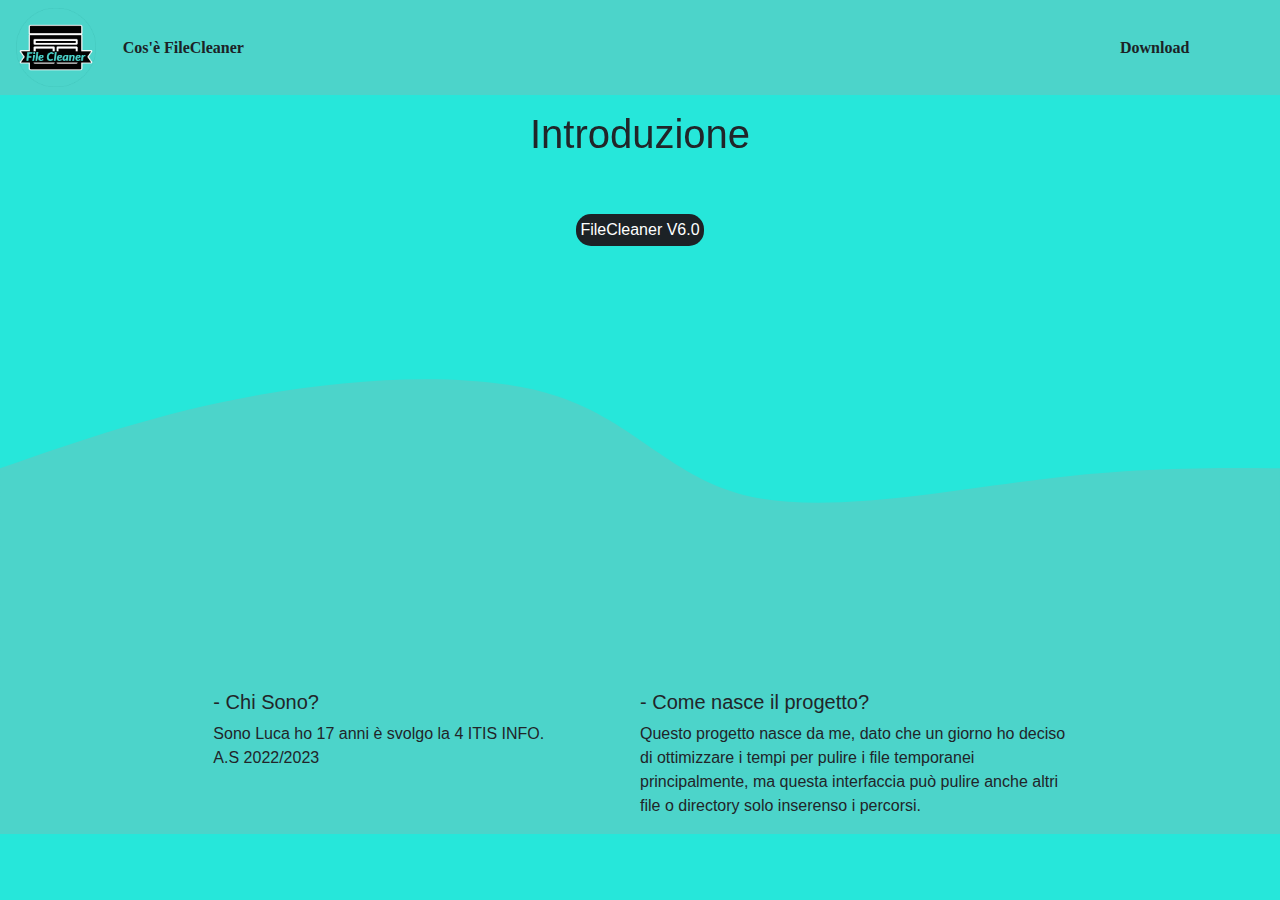
==== Download.html @ fdf0d433 "Inizio-Grafica" ====
<!DOCTYPE html>
<html lang="en">
<head>
    <meta charset="UTF-8">
    <meta http-equiv="X-UA-Compatible" content="IE=edge">
    <meta name="viewport" content="width=device-width, initial-scale=1.0">
    <link rel="shortcut icon" href="./image/Logo.png"/>
    <script src="./script/script.js"></script>
    <title>Scarica il FileCleaner</title>
    <link rel="stylesheet" href="./css/style.css">
    <link rel="stylesheet" href="https://cdn.jsdelivr.net/npm/bootstrap@4.0.0/dist/css/bootstrap.min.css" integrity="sha384-Gn5384xqQ1aoWXA+058RXPxPg6fy4IWvTNh0E263XmFcJlSAwiGgFAW/dAiS6JXm" crossorigin="anonymous">
    <link rel="stylesheet" href="https://unpkg.com/aos@next/dist/aos.css" />

</head>
<body>
    <div class="container-fluid">
        <div class="row color1 fixed-top sh-box">
            <div class="col-1 d-none d-md-block mt-2 mb-2 ml-xl-3 ml-lg-3 ml-md-3">
                <a href="./index.html"> <img src="./image/Logo.png" alt="" width="80px" class="imgS img-fluid"></a>
            </div>
            <div class="col-10 d-flex align-items-center justify-content-between ">
                <div class="d-none d-md-block "> <a href="FileCleaner.html" class="text-style"><strong> <font face="Comic Sans">Cos'è FileCleaner</font> </strong></a> </div>
                <div class="d-none d-md-block"> <a href="Download.html" class="text-style"><strong> <font face="Comic Sans">Download</font></strong></a></div>
            </div>

             <div class="col-sm-8 col-7 d-md-none">
                <nav class="navbar navbar-light amber lighten-4 mb-4">
                        <button class="navbar-toggler first-button mt-3" type="button" data-toggle="collapse" data-target="#navbarSupportedContent20"
                        aria-controls="navbarSupportedContent20" aria-expanded="false" aria-label="Toggle navigation">
                        <div class="animated-icon1"><span></span><span></span><span></span></div>
                        </button>
                    <div class="collapse navbar-collapse " id="navbarSupportedContent20">
                        <ul class="navbar-nav mr-5 ">
                            <li class="nav-item active mt-5">
                                <a class="nav-link text-style" href="FileCleaner.html"><strong><font face="Comic Sans">Cos'è_FileCleaner</font></strong></a>
                            </li>
                            <li class="nav-item">
                                <a class="nav-link text-style" href="Download.html"><strong> <font face="Comic Sans">Download</font></strong></a>
                            </li>
                        </ul> 
                    </div>
                </nav>
            </div>

            <div class="col-sm-3 col-3  d-md-none">
                <a href="./index.html"> <img src="./image/Logo.png" alt="" width="80px" class="imgS"></a>
            </div>
        </div>

        <div class="row Contenitore-Title mt-7">
            <h1 class="Introduzione-Title" data-aos="fade-down-right"><font>Introduzione</font> </h1>
        </div>

        <div class="row mt-5 justify-content-center">
            <a href="./App/setup.exe" style="text-decoration: none" download>
                <div class="bt">FileCleaner V6.0</div>
            </a>
        </div>

        <div class="row">
            <svg width="100%" height="100%" id="svg" viewBox="0 0 1440 500" xmlns="http://www.w3.org/2000/svg" class="transition duration-300 ease-in-out delay-150"><style>
                .path-0{
                  animation:pathAnim-0 4s;
                  animation-timing-function: linear;
                  animation-iteration-count: infinite;
                }
                @keyframes pathAnim-0{
                  0%{
                    d: path("M 0,500 C 0,500 0,250 0,250 C 90.94736842105263,218.25837320574163 181.89473684210526,186.51674641148324 294,167 C 406.10526315789474,147.48325358851676 539.3684210526316,140.1913875598086 627,169 C 714.6315789473684,197.8086124401914 756.6315789473684,262.7177033492823 845,282 C 933.3684210526316,301.2822966507177 1068.1052631578948,274.9377990430622 1175,262 C 1281.8947368421052,249.0622009569378 1360.9473684210525,249.5311004784689 1440,250 C 1440,250 1440,500 1440,500 Z");
                  }
                  25%{
                    d: path("M 0,500 C 0,500 0,250 0,250 C 82.94736842105263,228.54545454545453 165.89473684210526,207.09090909090907 252,229 C 338.10526315789474,250.90909090909093 427.3684210526317,316.1818181818182 538,337 C 648.6315789473683,357.8181818181818 780.6315789473683,334.18181818181813 890,319 C 999.3684210526317,303.81818181818187 1086.1052631578948,297.0909090909091 1174,287 C 1261.8947368421052,276.9090909090909 1350.9473684210525,263.45454545454544 1440,250 C 1440,250 1440,500 1440,500 Z");
                  }
                  50%{
                    d: path("M 0,500 C 0,500 0,250 0,250 C 88.12440191387557,300.1626794258373 176.24880382775115,350.32535885167465 265,334 C 353.75119617224885,317.67464114832535 443.12918660287085,234.86124401913878 552,226 C 660.8708133971292,217.13875598086122 789.2344497607653,282.2296650717703 891,298 C 992.7655502392347,313.7703349282297 1067.9330143540672,280.22009569377997 1155,264 C 1242.0669856459328,247.77990430622006 1341.0334928229663,248.88995215311002 1440,250 C 1440,250 1440,500 1440,500 Z");
                  }
                  75%{
                    d: path("M 0,500 C 0,500 0,250 0,250 C 84.20095693779902,249.40669856459328 168.40191387559804,248.8133971291866 260,241 C 351.59808612440196,233.1866028708134 450.5933014354067,218.15311004784687 548,234 C 645.4066985645933,249.84688995215313 741.2248803827753,296.5741626794259 832,311 C 922.7751196172247,325.4258373205741 1008.5071770334928,307.55023923444975 1109,292 C 1209.4928229665072,276.44976076555025 1324.7464114832537,263.22488038277515 1440,250 C 1440,250 1440,500 1440,500 Z");
                  }
                  100%{
                    d: path("M 0,500 C 0,500 0,250 0,250 C 90.94736842105263,218.25837320574163 181.89473684210526,186.51674641148324 294,167 C 406.10526315789474,147.48325358851676 539.3684210526316,140.1913875598086 627,169 C 714.6315789473684,197.8086124401914 756.6315789473684,262.7177033492823 845,282 C 933.3684210526316,301.2822966507177 1068.1052631578948,274.9377990430622 1175,262 C 1281.8947368421052,249.0622009569378 1360.9473684210525,249.5311004784689 1440,250 C 1440,250 1440,500 1440,500 Z");
                  }
                }</style><path d="M 0,500 C 0,500 0,250 0,250 C 90.94736842105263,218.25837320574163 181.89473684210526,186.51674641148324 294,167 C 406.10526315789474,147.48325358851676 539.3684210526316,140.1913875598086 627,169 C 714.6315789473684,197.8086124401914 756.6315789473684,262.7177033492823 845,282 C 933.3684210526316,301.2822966507177 1068.1052631578948,274.9377990430622 1175,262 C 1281.8947368421052,249.0622009569378 1360.9473684210525,249.5311004784689 1440,250 C 1440,250 1440,500 1440,500 Z" stroke="none" stroke-width="0" fill="#4cd4ca" fill-opacity="1" class="transition-all duration-300 ease-in-out delay-150 path-0"></path></svg>
        </div>

        <div class="row sticky color1 justify-content-center">

            <div class="col-6 col-lg-4 col-xl-4 col-sm-6 col-md-4">
                <h5>- Chi Sono?</h5>
                <p>Sono Luca ho 17 anni è svolgo la 4 ITIS INFO. <br> A.S 2022/2023</p>
            </div>

            <div class="col-6 col-lg-4 col-xl-4 col-sm-6 col-md-4">
                <h5>- Come nasce il progetto?</h5>
                <p>Questo progetto nasce da me, dato che un giorno ho deciso di ottimizzare 
                i tempi per pulire i file temporanei principalmente, ma questa interfaccia
                può pulire anche altri file o directory solo inserenso i percorsi.</p>
            </div>

        </div>

    </div>

    <script src="https://unpkg.com/aos@next/dist/aos.js"></script>
    <script>
        AOS.init();
    </script>
    <script src="https://code.jquery.com/jquery-3.2.1.slim.min.js" integrity="sha384-KJ3o2DKtIkvYIK3UENzmM7KCkRr/rE9/Qpg6aAZGJwFDMVNA/GpGFF93hXpG5KkN" crossorigin="anonymous"></script>
    <script src="https://cdn.jsdelivr.net/npm/popper.js@1.12.9/dist/umd/popper.min.js" integrity="sha384-ApNbgh9B+Y1QKtv3Rn7W3mgPxhU9K/ScQsAP7hUibX39j7fakFPskvXusvfa0b4Q" crossorigin="anonymous"></script>
    <script src="https://cdn.jsdelivr.net/npm/bootstrap@4.0.0/dist/js/bootstrap.min.js" integrity="sha384-JZR6Spejh4U02d8jOt6vLEHfe/JQGiRRSQQxSfFWpi1MquVdAyjUar5+76PVCmYl" crossorigin="anonymous"></script>
</body>
</html>
---- css/style.css ----
.animated-icon1, .animated-icon2, .animated-icon3 {
    width: 30px;
    height: 20px;
    position: relative;
    margin: 0px;
    -webkit-transform: rotate(0deg);
    -moz-transform: rotate(0deg);
    -o-transform: rotate(0deg);
    transform: rotate(0deg);
    -webkit-transition: .5s ease-in-out;
    -moz-transition: .5s ease-in-out;
    -o-transition: .5s ease-in-out;
    transition: .5s ease-in-out;
    cursor: pointer;
}
    
.animated-icon1 span, .animated-icon2 span, .animated-icon3 span {
    display: block;
    position: absolute;
    height: 3px;
    width: 100%;
    border-radius: 9px;
    opacity: 1;
    left: 0;
    -webkit-transform: rotate(0deg);
    -moz-transform: rotate(0deg);
    -o-transform: rotate(0deg);
    transform: rotate(0deg);
    -webkit-transition: .25s ease-in-out;
    -moz-transition: .25s ease-in-out;
    -o-transition: .25s ease-in-out;
    transition: .25s ease-in-out;
}
    
.animated-icon1 span {
    background: white;
}
    
.animated-icon1 span:nth-child(1) {
    top: 0px;
}
    
.animated-icon1 span:nth-child(2) {
    top: 10px;
}
    
.animated-icon1 span:nth-child(3) {
    top: 20px;
}
    
.animated-icon1.open span:nth-child(1) {
    top: 11px;
    -webkit-transform: rotate(135deg);
    -moz-transform: rotate(135deg);
    -o-transform: rotate(135deg);
    transform: rotate(135deg);
}
    
.animated-icon1.open span:nth-child(2) {
    opacity: 0;
    left: -60px;
}
    
.animated-icon1.open span:nth-child(3) {
    top: 11px;
    -webkit-transform: rotate(-135deg);
    -moz-transform: rotate(-135deg);
    -o-transform: rotate(-135deg);
    transform: rotate(-135deg);
}

.mt-6{
    margin-top: 94px!important;
}

.mt-7{
    margin-top: 110px!important;
}

.color1{
    background-color: #4cd4ca;		
}

.text-style{
    color: #1c2226;
    text-decoration: none;
}

.text-style:hover{
    text-decoration: none;
    padding: 3px;
    background-color: #1c2226;
    border-radius: 30px;
    color: white;
    display: flex;
    justify-content: center;
}

div{
    margin: 0px!important;
    padding: 0px!important;
}

/* scroll bar */
::-webkit-scrollbar {
    width: 6px;
}

::-webkit-scrollbar-track {
    border-radius: 10px;
    width: 10px;
}

::-webkit-scrollbar-thumb {
    background-color: #576064;
    border-radius: 10px;
}

::-webkit-scrollbar-track-piece {
    width: 2px;
}

::-webkit-scrollbar {
    height: 5px!important;
}

/* code example scrollbar */
.Code_Style::-webkit-scrollbar-thumb {
    background-color: #232a2e;
    border-radius: 10px;
}

.Code_Style::-webkit-scrollbar {
    height: 10px!important;
}

.bt{
    color: white;
    padding: 4px!important;
    border-radius: 15px;
    background-color: #1c2226;
}

.bt:hover{
    cursor: pointer;
    background-color: #2b353b;
}

.Contenitore-Title{
    display: flex;
    justify-content: center;
    align-items: center;
}

.Contenitore-Spiegazione{
    border-radius: 10px;
    background-color: #1c2226;
    color: white;
    padding: 10px 0px 10px 0px;
    
    letter-spacing: .3px;
}

body{
    background-color: #26e7da!important;
}

.car-bt{
    border-radius: 15px;
    background-color: rgb(65, 65, 175);
    color: white;
    padding: 4px;
}

.car-bt:hover{
    border-radius: 15px;
    background-color: rgb(80, 80, 179);
    color: white;
    cursor: pointer;
}
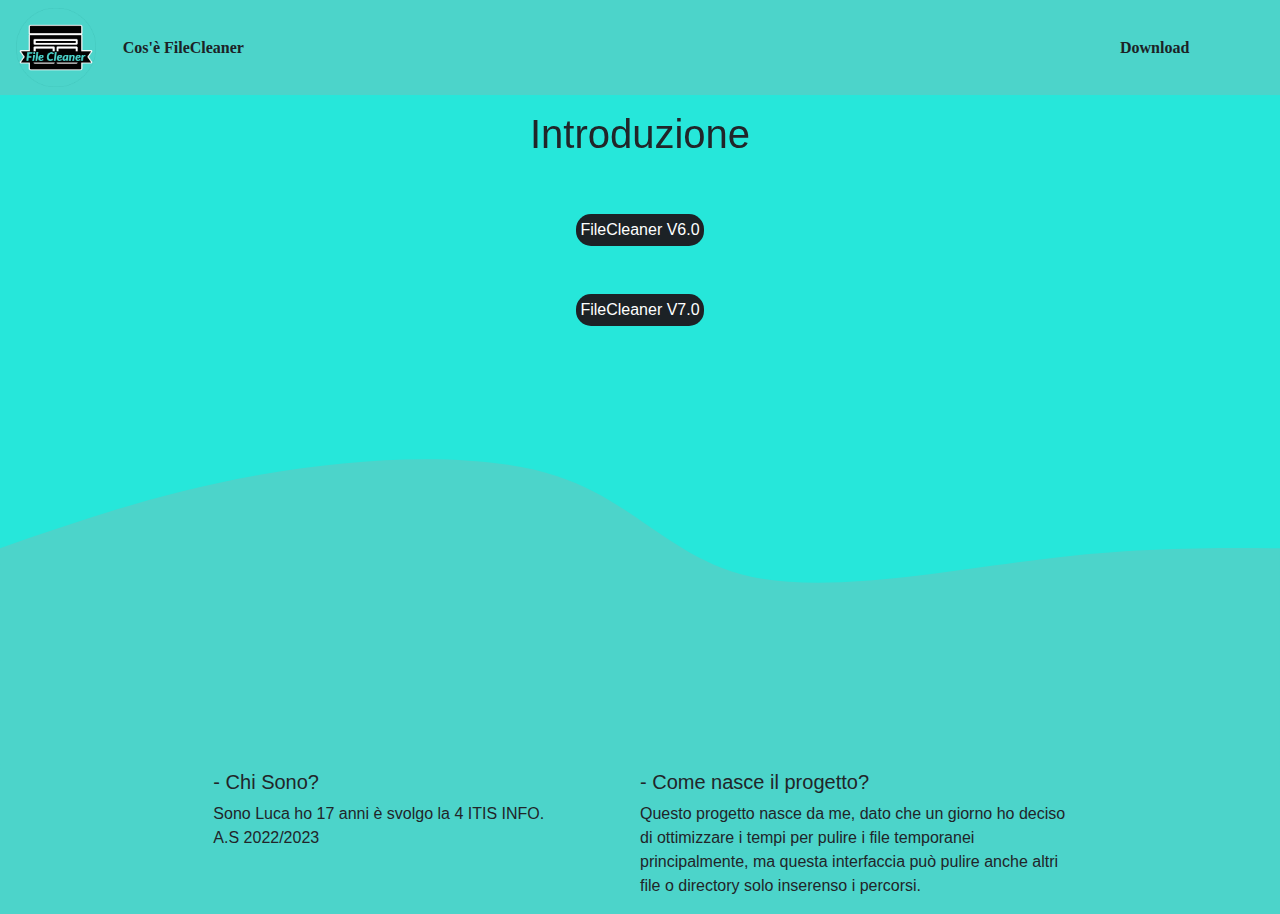
==== commit 6dd48574: "Setup7.0" ====
--- a/Download.html
+++ b/Download.html
@@ -52,8 +52,14 @@
         </div>
 
         <div class="row mt-5 justify-content-center">
-            <a href="./App/setup.exe" style="text-decoration: none" download>
+            <a href="./App/setup6.0.exe" style="text-decoration: none" download>
                 <div class="bt">FileCleaner V6.0</div>
+            </a>
+        </div>
+
+        <div class="row mt-5 justify-content-center">
+            <a href="./App/setup7.0.exe" style="text-decoration: none" download>
+                <div class="bt">FileCleaner V7.0</div>
             </a>
         </div>
 
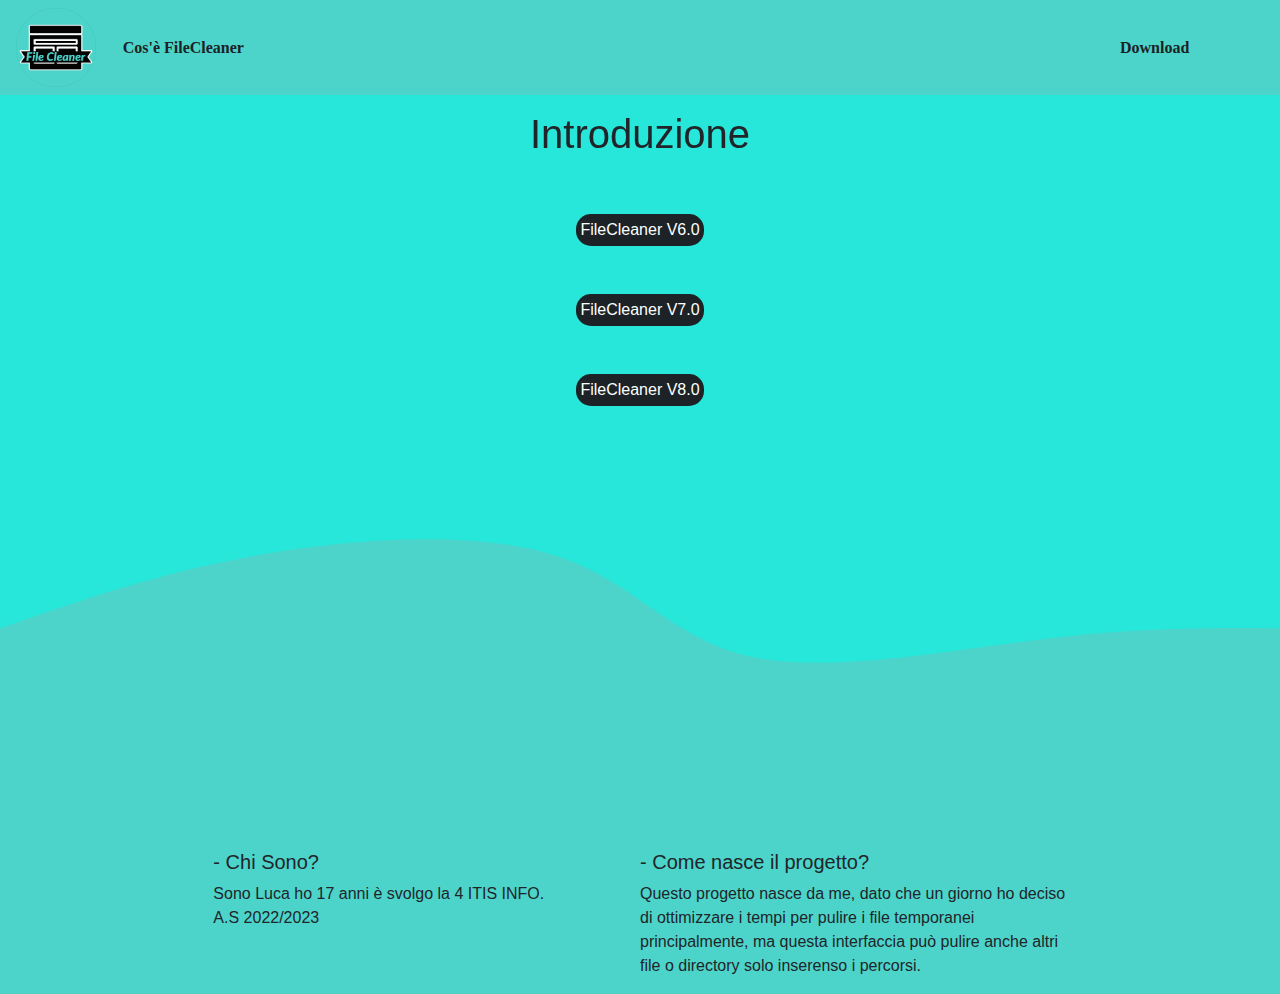
==== commit 8565725c: "New version(8.0)" ====
--- a/Download.html
+++ b/Download.html
@@ -63,6 +63,12 @@
             </a>
         </div>
 
+        <div class="row mt-5 justify-content-center">
+            <a href="./App/setup8.0.exe" style="text-decoration: none" download>
+                <div class="bt">FileCleaner V8.0</div>
+            </a>
+        </div>
+
         <div class="row">
             <svg width="100%" height="100%" id="svg" viewBox="0 0 1440 500" xmlns="http://www.w3.org/2000/svg" class="transition duration-300 ease-in-out delay-150"><style>
                 .path-0{
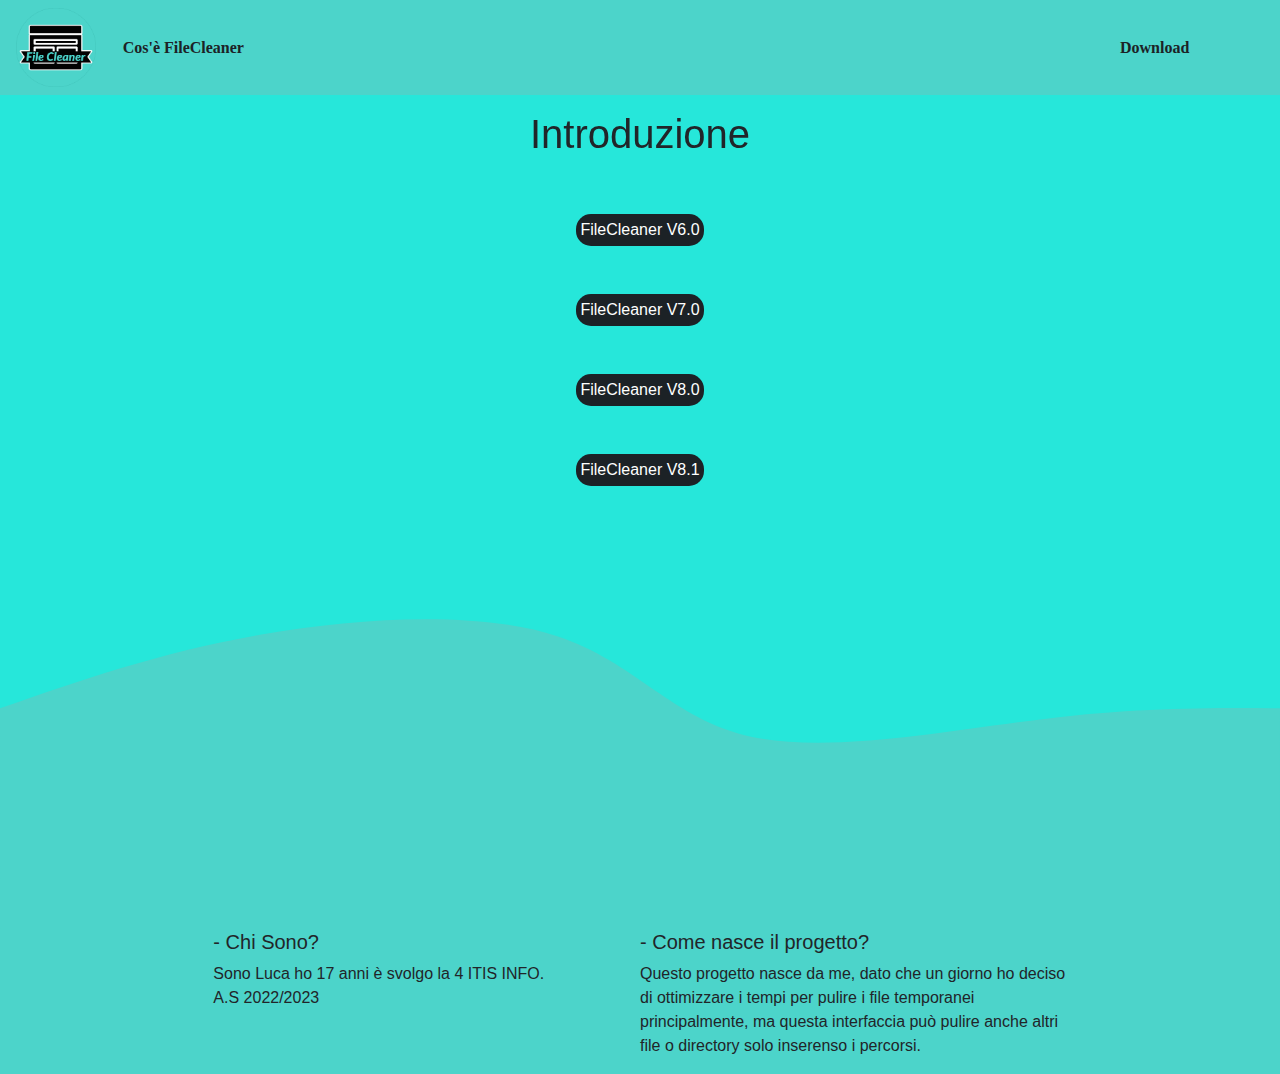
==== commit 097ffe20: "New V8.1" ====
--- a/Download.html
+++ b/Download.html
@@ -69,6 +69,12 @@
             </a>
         </div>
 
+        <div class="row mt-5 justify-content-center">
+            <a href="./App/setup8.1.exe" style="text-decoration: none" download>
+                <div class="bt">FileCleaner V8.1</div>
+            </a>
+        </div>
+
         <div class="row">
             <svg width="100%" height="100%" id="svg" viewBox="0 0 1440 500" xmlns="http://www.w3.org/2000/svg" class="transition duration-300 ease-in-out delay-150"><style>
                 .path-0{
